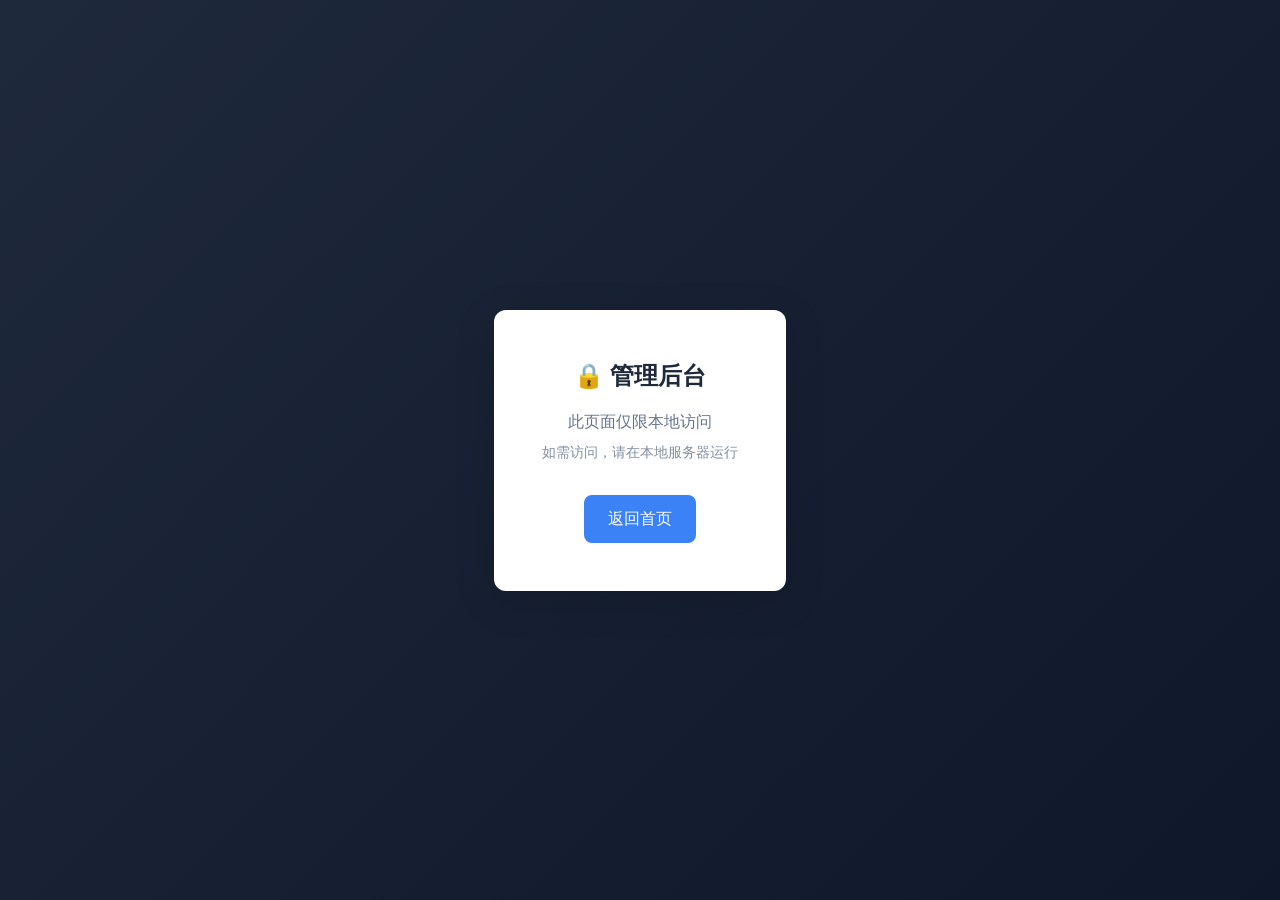
==== admin.html @ 5be5d45f "Initial commit: 影像展览站" ====
<!DOCTYPE html>
<html lang="zh-CN" data-theme="light">
<head>
    <meta charset="UTF-8">
    <meta name="viewport" content="width=device-width, initial-scale=1.0">
    <meta name="robots" content="noindex, nofollow">
    <title>管理后台 | 摄影作品展示</title>
    <link rel="stylesheet" href="css/admin.css">
</head>
<body>
    <!-- 访问控制遮罩 -->
    <div class="access-control" id="access-control">
        <div class="access-modal">
            <h2>🔒 管理后台</h2>
            <p>此页面仅限本地访问</p>
            <p class="access-hint">如需访问，请在本地服务器运行</p>
            <a href="index.html" class="back-link">返回首页</a>
        </div>
    </div>

    <!-- 主应用 -->
    <div class="admin-app" id="admin-app" hidden>
        <!-- 侧边栏 -->
        <aside class="sidebar">
            <div class="sidebar-header">
                <h1 class="sidebar-title">⚙️ 管理后台</h1>
            </div>
            <nav class="sidebar-nav">
                <a href="#home-config" class="nav-item active" data-section="home-config">
                    <span class="nav-icon">🏠</span>
                    <span class="nav-text">首页配置</span>
                </a>
                <a href="#theme-config" class="nav-item" data-section="theme-config">
                    <span class="nav-icon">🎨</span>
                    <span class="nav-text">主题配置</span>
                </a>
                <a href="#photos-manage" class="nav-item" data-section="photos-manage">
                    <span class="nav-icon">📷</span>
                    <span class="nav-text">作品管理</span>
                </a>
                <a href="#import-export" class="nav-item" data-section="import-export">
                    <span class="nav-icon">📦</span>
                    <span class="nav-text">导入导出</span>
                </a>
            </nav>
            <div class="sidebar-footer">
                <a href="index.html" class="view-site-link" target="_blank">
                    <span>🌐</span> 查看网站
                </a>
            </div>
        </aside>

        <!-- 主内容区 -->
        <main class="main-content">
            <!-- 顶部工具栏 -->
            <header class="content-header">
                <h2 class="content-title" id="section-title">首页配置</h2>
                <div class="header-actions">
                    <button class="btn btn-secondary" id="btn-reset">重置</button>
                    <button class="btn btn-primary" id="btn-save">保存配置</button>
                </div>
            </header>

            <!-- 内容区域 -->
            <div class="content-body">
                <!-- 首页配置 -->
                <section class="config-section" id="home-config">
                    <div class="config-card">
                        <h3 class="card-title">网站标题</h3>
                        <div class="form-group">
                            <label for="hero-title-line1">标题第一行</label>
                            <input type="text" id="hero-title-line1" class="form-input" placeholder="光影之间">
                        </div>
                        <div class="form-group">
                            <label for="hero-title-line2">标题第二行</label>
                            <input type="text" id="hero-title-line2" class="form-input" placeholder="定格美好">
                        </div>
                    </div>

                    <div class="config-card">
                        <h3 class="card-title">副标题与描述</h3>
                        <div class="form-group">
                            <label for="hero-subtitle">副标题</label>
                            <input type="text" id="hero-subtitle" class="form-input" placeholder="用镜头记录世界的每一个精彩瞬间">
                        </div>
                        <div class="form-group">
                            <label for="hero-description">描述文字</label>
                            <textarea id="hero-description" class="form-textarea" rows="3" placeholder="专注于人像、风光、纪实与黑白摄影..."></textarea>
                        </div>
                    </div>

                    <div class="config-card">
                        <h3 class="card-title">按钮配置</h3>
                        <div class="form-row">
                            <div class="form-group">
                                <label for="btn-primary-text">主按钮文本</label>
                                <input type="text" id="btn-primary-text" class="form-input" placeholder="浏览作品">
                            </div>
                            <div class="form-group">
                                <label for="btn-primary-link">主按钮链接</label>
                                <input type="text" id="btn-primary-link" class="form-input" placeholder="#portfolio">
                            </div>
                        </div>
                        <div class="form-row">
                            <div class="form-group">
                                <label for="btn-secondary-text">次按钮文本</label>
                                <input type="text" id="btn-secondary-text" class="form-input" placeholder="联系我">
                            </div>
                            <div class="form-group">
                                <label for="btn-secondary-link">次按钮链接</label>
                                <input type="text" id="btn-secondary-link" class="form-input" placeholder="#contact">
                            </div>
                        </div>
                    </div>

                    <div class="config-card">
                        <h3 class="card-title">品牌信息</h3>
                        <div class="form-group">
                            <label for="brand-name">品牌名称</label>
                            <input type="text" id="brand-name" class="form-input" placeholder="光影之间">
                        </div>
                        <div class="form-group">
                            <label for="footer-copyright">版权信息</label>
                            <input type="text" id="footer-copyright" class="form-input" placeholder="© 2024 光影之间. 保留所有权利.">
                        </div>
                    </div>
                </section>

                <!-- 主题配置 -->
                <section class="config-section" id="theme-config" hidden>
                    <div class="config-card">
                        <h3 class="card-title">主题色配置</h3>
                        <div class="form-row">
                            <div class="form-group">
                                <label for="color-accent">主题色</label>
                                <div class="color-input-wrapper">
                                    <input type="color" id="color-accent" class="color-input" value="#667eea">
                                    <input type="text" id="color-accent-text" class="form-input" value="#667eea">
                                </div>
                            </div>
                            <div class="form-group">
                                <label for="color-accent-hover">悬停色</label>
                                <div class="color-input-wrapper">
                                    <input type="color" id="color-accent-hover" class="color-input" value="#5a67d8">
                                    <input type="text" id="color-accent-hover-text" class="form-input" value="#5a67d8">
                                </div>
                            </div>
                        </div>
                    </div>

                    <div class="config-card">
                        <h3 class="card-title">首屏背景</h3>
                        <div class="form-group">
                            <label>背景类型</label>
                            <div class="radio-group">
                                <label class="radio-item">
                                    <input type="radio" name="bg-type" value="gradient" checked>
                                    <span>渐变色</span>
                                </label>
                                <label class="radio-item">
                                    <input type="radio" name="bg-type" value="image">
                                    <span>图片</span>
                                </label>
                            </div>
                        </div>
                        <div class="gradient-config" id="gradient-config">
                            <div class="form-row">
                                <div class="form-group">
                                    <label for="gradient-start">起始色</label>
                                    <div class="color-input-wrapper">
                                        <input type="color" id="gradient-start" class="color-input" value="#667eea">
                                        <input type="text" id="gradient-start-text" class="form-input" value="#667eea">
                                    </div>
                                </div>
                                <div class="form-group">
                                    <label for="gradient-mid">中间色</label>
                                    <div class="color-input-wrapper">
                                        <input type="color" id="gradient-mid" class="color-input" value="#764ba2">
                                        <input type="text" id="gradient-mid-text" class="form-input" value="#764ba2">
                                    </div>
                                </div>
                                <div class="form-group">
                                    <label for="gradient-end">结束色</label>
                                    <div class="color-input-wrapper">
                                        <input type="color" id="gradient-end" class="color-input" value="#f093fb">
                                        <input type="text" id="gradient-end-text" class="form-input" value="#f093fb">
                                    </div>
                                </div>
                            </div>
                            <div class="gradient-preview" id="gradient-preview"></div>
                        </div>
                        <div class="image-config" id="image-config" hidden>
                            <div class="form-group">
                                <label for="bg-image-url">图片URL</label>
                                <input type="text" id="bg-image-url" class="form-input" placeholder="https://example.com/image.jpg">
                            </div>
                        </div>
                    </div>

                    <div class="config-card">
                        <h3 class="card-title">暗黑模式配置</h3>
                        <div class="form-row">
                            <div class="form-group">
                                <label for="dark-bg-primary">背景色</label>
                                <div class="color-input-wrapper">
                                    <input type="color" id="dark-bg-primary" class="color-input" value="#1a1a1a">
                                    <input type="text" id="dark-bg-primary-text" class="form-input" value="#1a1a1a">
                                </div>
                            </div>
                            <div class="form-group">
                                <label for="dark-text-primary">文字色</label>
                                <div class="color-input-wrapper">
                                    <input type="color" id="dark-text-primary" class="color-input" value="#f8f9fa">
                                    <input type="text" id="dark-text-primary-text" class="form-input" value="#f8f9fa">
                                </div>
                            </div>
                        </div>
                    </div>
                </section>

                <!-- 作品管理 -->
                <section class="config-section" id="photos-manage" hidden>
                    <div class="config-card">
                        <div class="card-header">
                            <h3 class="card-title">作品列表</h3>
                            <button class="btn btn-primary btn-sm" id="btn-add-photo">+ 添加作品</button>
                        </div>
                        <div class="photos-list" id="photos-list">
                            <!-- 作品列表将通过JS动态生成 -->
                        </div>
                    </div>
                </section>

                <!-- 导入导出 -->
                <section class="config-section" id="import-export" hidden>
                    <div class="config-card">
                        <h3 class="card-title">导出配置</h3>
                        <p class="card-desc">将当前配置导出为JSON文件，方便备份或迁移。</p>
                        <div class="btn-group">
                            <button class="btn btn-primary" id="btn-export-all">导出全部配置</button>
                            <button class="btn btn-secondary" id="btn-export-photos">仅导出作品数据</button>
                        </div>
                    </div>

                    <div class="config-card">
                        <h3 class="card-title">导入配置</h3>
                        <p class="card-desc">从JSON文件导入配置，将覆盖当前设置。</p>
                        <div class="file-upload-area" id="file-upload-area">
                            <input type="file" id="import-file" accept=".json" hidden>
                            <div class="upload-hint">
                                <span class="upload-icon">📁</span>
                                <p>点击或拖拽文件到此处</p>
                                <p class="upload-format">支持 .json 格式</p>
                            </div>
                        </div>
                    </div>

                    <div class="config-card">
                        <h3 class="card-title">重置配置</h3>
                        <p class="card-desc">重置所有配置到默认值，此操作不可撤销。</p>
                        <button class="btn btn-danger" id="btn-reset-all">重置所有配置</button>
                    </div>
                </section>
            </div>
        </main>

        <!-- 作品编辑模态框 -->
        <div class="modal" id="photo-modal" hidden>
            <div class="modal-backdrop"></div>
            <div class="modal-content">
                <div class="modal-header">
                    <h3 class="modal-title" id="modal-title">添加作品</h3>
                    <button class="modal-close" id="modal-close">&times;</button>
                </div>
                <div class="modal-body">
                    <form id="photo-form">
                        <input type="hidden" id="photo-id">
                        <div class="form-row">
                            <div class="form-group">
                                <label for="photo-title">作品标题 *</label>
                                <input type="text" id="photo-title" class="form-input" required>
                            </div>
                            <div class="form-group">
                                <label for="photo-category">分类 *</label>
                                <select id="photo-category" class="form-select" required>
                                    <option value="portrait">人像</option>
                                    <option value="landscape">风光</option>
                                    <option value="documentary">纪实</option>
                                    <option value="blackwhite">黑白</option>
                                </select>
                            </div>
                        </div>
                        <div class="form-row">
                            <div class="form-group">
                                <label for="photo-thumbnail">缩略图URL *</label>
                                <input type="text" id="photo-thumbnail" class="form-input" required>
                            </div>
                            <div class="form-group">
                                <label for="photo-fullimage">高清图URL *</label>
                                <input type="text" id="photo-fullimage" class="form-input" required>
                            </div>
                        </div>
                        <div class="form-group">
                            <label for="photo-description">作品描述</label>
                            <textarea id="photo-description" class="form-textarea" rows="2"></textarea>
                        </div>
                        <div class="form-row">
                            <div class="form-group">
                                <label for="photo-camera">相机</label>
                                <input type="text" id="photo-camera" class="form-input" placeholder="Sony A7R IV">
                            </div>
                            <div class="form-group">
                                <label for="photo-lens">镜头</label>
                                <input type="text" id="photo-lens" class="form-input" placeholder="85mm f/1.4 GM">
                            </div>
                        </div>
                        <div class="form-row">
                            <div class="form-group">
                                <label for="photo-aperture">光圈</label>
                                <input type="text" id="photo-aperture" class="form-input" placeholder="f/1.8">
                            </div>
                            <div class="form-group">
                                <label for="photo-shutter">快门</label>
                                <input type="text" id="photo-shutter" class="form-input" placeholder="1/250s">
                            </div>
                            <div class="form-group">
                                <label for="photo-iso">ISO</label>
                                <input type="text" id="photo-iso" class="form-input" placeholder="100">
                            </div>
                        </div>
                        <div class="form-row">
                            <div class="form-group">
                                <label for="photo-location">拍摄地点</label>
                                <input type="text" id="photo-location" class="form-input" placeholder="杭州西湖">
                            </div>
                            <div class="form-group">
                                <label for="photo-date">拍摄日期</label>
                                <input type="date" id="photo-date" class="form-input">
                            </div>
                        </div>
                    </form>
                </div>
                <div class="modal-footer">
                    <button class="btn btn-secondary" id="btn-modal-cancel">取消</button>
                    <button class="btn btn-primary" id="btn-modal-save">保存</button>
                </div>
            </div>
        </div>

        <!-- Toast 提示 -->
        <div class="toast-container" id="toast-container"></div>
    </div>

    <script src="js/admin.js"></script>
</body>
</html>
---- css/admin.css ----
/**
 * 管理后台样式表
 */

/* ============================================
   CSS 变量
   ============================================ */

:root {
    --admin-bg: #f5f7fa;
    --admin-sidebar-bg: #1e293b;
    --admin-sidebar-text: #94a3b8;
    --admin-sidebar-active: #ffffff;
    --admin-card-bg: #ffffff;
    --admin-text: #1e293b;
    --admin-text-secondary: #64748b;
    --admin-border: #e2e8f0;
    --admin-primary: #3b82f6;
    --admin-primary-hover: #2563eb;
    --admin-danger: #ef4444;
    --admin-danger-hover: #dc2626;
    --admin-success: #22c55e;
    --admin-shadow: 0 1px 3px rgba(0, 0, 0, 0.1);
    --admin-shadow-lg: 0 10px 40px rgba(0, 0, 0, 0.15);
    --admin-radius: 8px;
    --admin-radius-lg: 12px;
    --sidebar-width: 240px;
}

[data-theme="dark"] {
    --admin-bg: #0f172a;
    --admin-card-bg: #1e293b;
    --admin-text: #f1f5f9;
    --admin-text-secondary: #94a3b8;
    --admin-border: #334155;
}

/* ============================================
   基础重置
   ============================================ */

* {
    margin: 0;
    padding: 0;
    box-sizing: border-box;
}

html, body {
    height: 100%;
}

body {
    font-family: -apple-system, BlinkMacSystemFont, 'Segoe UI', Roboto, sans-serif;
    background-color: var(--admin-bg);
    color: var(--admin-text);
    line-height: 1.5;
}

/* ============================================
   访问控制
   ============================================ */

.access-control {
    position: fixed;
    top: 0;
    left: 0;
    right: 0;
    bottom: 0;
    background: linear-gradient(135deg, #1e293b 0%, #0f172a 100%);
    display: flex;
    align-items: center;
    justify-content: center;
    z-index: 9999;
}

.access-control[hidden] {
    display: none;
}

.access-modal {
    background: var(--admin-card-bg);
    padding: 3rem;
    border-radius: var(--admin-radius-lg);
    text-align: center;
    max-width: 400px;
    box-shadow: var(--admin-shadow-lg);
}

.access-modal h2 {
    font-size: 1.5rem;
    margin-bottom: 1rem;
}

.access-modal p {
    color: var(--admin-text-secondary);
    margin-bottom: 0.5rem;
}

.access-hint {
    font-size: 0.875rem;
    opacity: 0.8;
}

.back-link {
    display: inline-block;
    margin-top: 1.5rem;
    padding: 0.75rem 1.5rem;
    background: var(--admin-primary);
    color: white;
    text-decoration: none;
    border-radius: var(--admin-radius);
    transition: background 0.2s;
}

.back-link:hover {
    background: var(--admin-primary-hover);
}

/* ============================================
   主应用布局
   ============================================ */

.admin-app {
    display: flex;
    min-height: 100vh;
}

.admin-app[hidden] {
    display: none;
}

/* ============================================
   侧边栏
   ============================================ */

.sidebar {
    width: var(--sidebar-width);
    background: var(--admin-sidebar-bg);
    display: flex;
    flex-direction: column;
    position: fixed;
    top: 0;
    left: 0;
    bottom: 0;
    z-index: 100;
}

.sidebar-header {
    padding: 1.5rem;
    border-bottom: 1px solid rgba(255, 255, 255, 0.1);
}

.sidebar-title {
    font-size: 1.125rem;
    color: white;
    font-weight: 600;
}

.sidebar-nav {
    flex: 1;
    padding: 1rem 0;
}

.nav-item {
    display: flex;
    align-items: center;
    gap: 0.75rem;
    padding: 0.875rem 1.5rem;
    color: var(--admin-sidebar-text);
    text-decoration: none;
    transition: all 0.2s;
}

.nav-item:hover {
    background: rgba(255, 255, 255, 0.05);
    color: var(--admin-sidebar-active);
}

.nav-item.active {
    background: rgba(59, 130, 246, 0.2);
    color: var(--admin-sidebar-active);
    border-right: 3px solid var(--admin-primary);
}

.nav-icon {
    font-size: 1.25rem;
}

.nav-text {
    font-size: 0.9375rem;
}

.sidebar-footer {
    padding: 1rem 1.5rem;
    border-top: 1px solid rgba(255, 255, 255, 0.1);
}

.view-site-link {
    display: flex;
    align-items: center;
    gap: 0.5rem;
    color: var(--admin-sidebar-text);
    text-decoration: none;
    font-size: 0.875rem;
    transition: color 0.2s;
}

.view-site-link:hover {
    color: white;
}

/* ============================================
   主内容区
   ============================================ */

.main-content {
    flex: 1;
    margin-left: var(--sidebar-width);
    display: flex;
    flex-direction: column;
}

.content-header {
    background: var(--admin-card-bg);
    padding: 1rem 1.5rem;
    display: flex;
    align-items: center;
    justify-content: space-between;
    border-bottom: 1px solid var(--admin-border);
    position: sticky;
    top: 0;
    z-index: 50;
}

.content-title {
    font-size: 1.25rem;
    font-weight: 600;
}

.header-actions {
    display: flex;
    gap: 0.75rem;
}

.content-body {
    flex: 1;
    padding: 1.5rem;
    overflow-y: auto;
}

/* ============================================
   配置卡片
   ============================================ */

.config-section {
    max-width: 900px;
}

.config-section[hidden] {
    display: none;
}

.config-card {
    background: var(--admin-card-bg);
    border-radius: var(--admin-radius-lg);
    padding: 1.5rem;
    margin-bottom: 1.5rem;
    box-shadow: var(--admin-shadow);
}

.card-title {
    font-size: 1rem;
    font-weight: 600;
    margin-bottom: 1rem;
    padding-bottom: 0.75rem;
    border-bottom: 1px solid var(--admin-border);
}

.card-desc {
    color: var(--admin-text-secondary);
    font-size: 0.875rem;
    margin-bottom: 1rem;
}

.card-header {
    display: flex;
    align-items: center;
    justify-content: space-between;
    margin-bottom: 1rem;
    padding-bottom: 0.75rem;
    border-bottom: 1px solid var(--admin-border);
}

/* ============================================
   表单元素
   ============================================ */

.form-group {
    margin-bottom: 1rem;
}

.form-group:last-child {
    margin-bottom: 0;
}

.form-group label {
    display: block;
    font-size: 0.875rem;
    font-weight: 500;
    margin-bottom: 0.5rem;
    color: var(--admin-text);
}

.form-row {
    display: grid;
    grid-template-columns: repeat(auto-fit, minmax(200px, 1fr));
    gap: 1rem;
}

.form-input,
.form-textarea,
.form-select {
    width: 100%;
    padding: 0.625rem 0.875rem;
    font-size: 0.9375rem;
    border: 1px solid var(--admin-border);
    border-radius: var(--admin-radius);
    background: var(--admin-bg);
    color: var(--admin-text);
    transition: border-color 0.2s, box-shadow 0.2s;
}

.form-input:focus,
.form-textarea:focus,
.form-select:focus {
    outline: none;
    border-color: var(--admin-primary);
    box-shadow: 0 0 0 3px rgba(59, 130, 246, 0.1);
}

.form-textarea {
    resize: vertical;
    min-height: 80px;
}

/* 颜色输入 */
.color-input-wrapper {
    display: flex;
    gap: 0.5rem;
    align-items: center;
}

.color-input {
    width: 50px;
    height: 38px;
    padding: 2px;
    border: 1px solid var(--admin-border);
    border-radius: var(--admin-radius);
    cursor: pointer;
}

.color-input-wrapper .form-input {
    flex: 1;
}

/* 单选按钮组 */
.radio-group {
    display: flex;
    gap: 1.5rem;
}

.radio-item {
    display: flex;
    align-items: center;
    gap: 0.5rem;
    cursor: pointer;
}

.radio-item input[type="radio"] {
    width: 16px;
    height: 16px;
    cursor: pointer;
}

/* 渐变预览 */
.gradient-preview {
    height: 80px;
    border-radius: var(--admin-radius);
    margin-top: 1rem;
    border: 1px solid var(--admin-border);
}

/* ============================================
   按钮
   ============================================ */

.btn {
    display: inline-flex;
    align-items: center;
    justify-content: center;
    padding: 0.625rem 1.25rem;
    font-size: 0.9375rem;
    font-weight: 500;
    border-radius: var(--admin-radius);
    cursor: pointer;
    transition: all 0.2s;
    border: none;
}

.btn-primary {
    background: var(--admin-primary);
    color: white;
}

.btn-primary:hover {
    background: var(--admin-primary-hover);
}

.btn-secondary {
    background: var(--admin-bg);
    color: var(--admin-text);
    border: 1px solid var(--admin-border);
}

.btn-secondary:hover {
    background: var(--admin-border);
}

.btn-danger {
    background: var(--admin-danger);
    color: white;
}

.btn-danger:hover {
    background: var(--admin-danger-hover);
}

.btn-sm {
    padding: 0.5rem 1rem;
    font-size: 0.875rem;
}

.btn-group {
    display: flex;
    gap: 0.75rem;
    flex-wrap: wrap;
}

/* ============================================
   作品列表
   ============================================ */

.photos-list {
    display: grid;
    gap: 1rem;
}

.photo-item {
    display: flex;
    align-items: center;
    gap: 1rem;
    padding: 1rem;
    background: var(--admin-bg);
    border-radius: var(--admin-radius);
    border: 1px solid var(--admin-border);
}

.photo-thumb {
    width: 80px;
    height: 60px;
    border-radius: 4px;
    object-fit: cover;
    background: var(--admin-border);
}

.photo-info {
    flex: 1;
}

.photo-title-text {
    font-weight: 500;
    margin-bottom: 0.25rem;
}

.photo-meta {
    font-size: 0.8125rem;
    color: var(--admin-text-secondary);
}

.photo-actions {
    display: flex;
    gap: 0.5rem;
}

.photo-actions .btn {
    padding: 0.375rem 0.75rem;
    font-size: 0.8125rem;
}

/* ============================================
   文件上传
   ============================================ */

.file-upload-area {
    border: 2px dashed var(--admin-border);
    border-radius: var(--admin-radius-lg);
    padding: 2rem;
    text-align: center;
    cursor: pointer;
    transition: all 0.2s;
}

.file-upload-area:hover {
    border-color: var(--admin-primary);
    background: rgba(59, 130, 246, 0.05);
}

.upload-icon {
    font-size: 2.5rem;
    display: block;
    margin-bottom: 0.5rem;
}

.upload-hint p {
    color: var(--admin-text-secondary);
    margin-bottom: 0.25rem;
}

.upload-format {
    font-size: 0.8125rem;
    opacity: 0.8;
}

/* ============================================
   模态框
   ============================================ */

.modal {
    position: fixed;
    top: 0;
    left: 0;
    right: 0;
    bottom: 0;
    z-index: 1000;
    display: flex;
    align-items: center;
    justify-content: center;
}

.modal[hidden] {
    display: none;
}

.modal-backdrop {
    position: absolute;
    top: 0;
    left: 0;
    right: 0;
    bottom: 0;
    background: rgba(0, 0, 0, 0.5);
}

.modal-content {
    position: relative;
    background: var(--admin-card-bg);
    border-radius: var(--admin-radius-lg);
    width: 90%;
    max-width: 600px;
    max-height: 90vh;
    overflow-y: auto;
    box-shadow: var(--admin-shadow-lg);
}

.modal-header {
    display: flex;
    align-items: center;
    justify-content: space-between;
    padding: 1rem 1.5rem;
    border-bottom: 1px solid var(--admin-border);
}

.modal-title {
    font-size: 1.125rem;
    font-weight: 600;
}

.modal-close {
    width: 32px;
    height: 32px;
    display: flex;
    align-items: center;
    justify-content: center;
    font-size: 1.5rem;
    color: var(--admin-text-secondary);
    background: none;
    border: none;
    cursor: pointer;
    border-radius: 4px;
}

.modal-close:hover {
    background: var(--admin-bg);
}

.modal-body {
    padding: 1.5rem;
}

.modal-footer {
    display: flex;
    justify-content: flex-end;
    gap: 0.75rem;
    padding: 1rem 1.5rem;
    border-top: 1px solid var(--admin-border);
}

/* ============================================
   Toast 提示
   ============================================ */

.toast-container {
    position: fixed;
    bottom: 1.5rem;
    right: 1.5rem;
    z-index: 2000;
    display: flex;
    flex-direction: column;
    gap: 0.5rem;
}

.toast {
    padding: 0.875rem 1.25rem;
    background: var(--admin-card-bg);
    border-radius: var(--admin-radius);
    box-shadow: var(--admin-shadow-lg);
    display: flex;
    align-items: center;
    gap: 0.75rem;
    animation: slideIn 0.3s ease;
    border-left: 4px solid var(--admin-primary);
}

.toast.success {
    border-left-color: var(--admin-success);
}

.toast.error {
    border-left-color: var(--admin-danger);
}

@keyframes slideIn {
    from {
        transform: translateX(100%);
        opacity: 0;
    }
    to {
        transform: translateX(0);
        opacity: 1;
    }
}

/* ============================================
   响应式
   ============================================ */

@media screen and (max-width: 768px) {
    .sidebar {
        width: 60px;
    }
    
    .sidebar-title,
    .nav-text,
    .view-site-link span:last-child {
        display: none;
    }
    
    .nav-item {
        justify-content: center;
        padding: 1rem;
    }
    
    .main-content {
        margin-left: 60px;
    }
    
    .form-row {
        grid-template-columns: 1fr;
    }
    
    .photo-item {
        flex-direction: column;
        align-items: flex-start;
    }
    
    .photo-actions {
        width: 100%;
        justify-content: flex-end;
    }
}
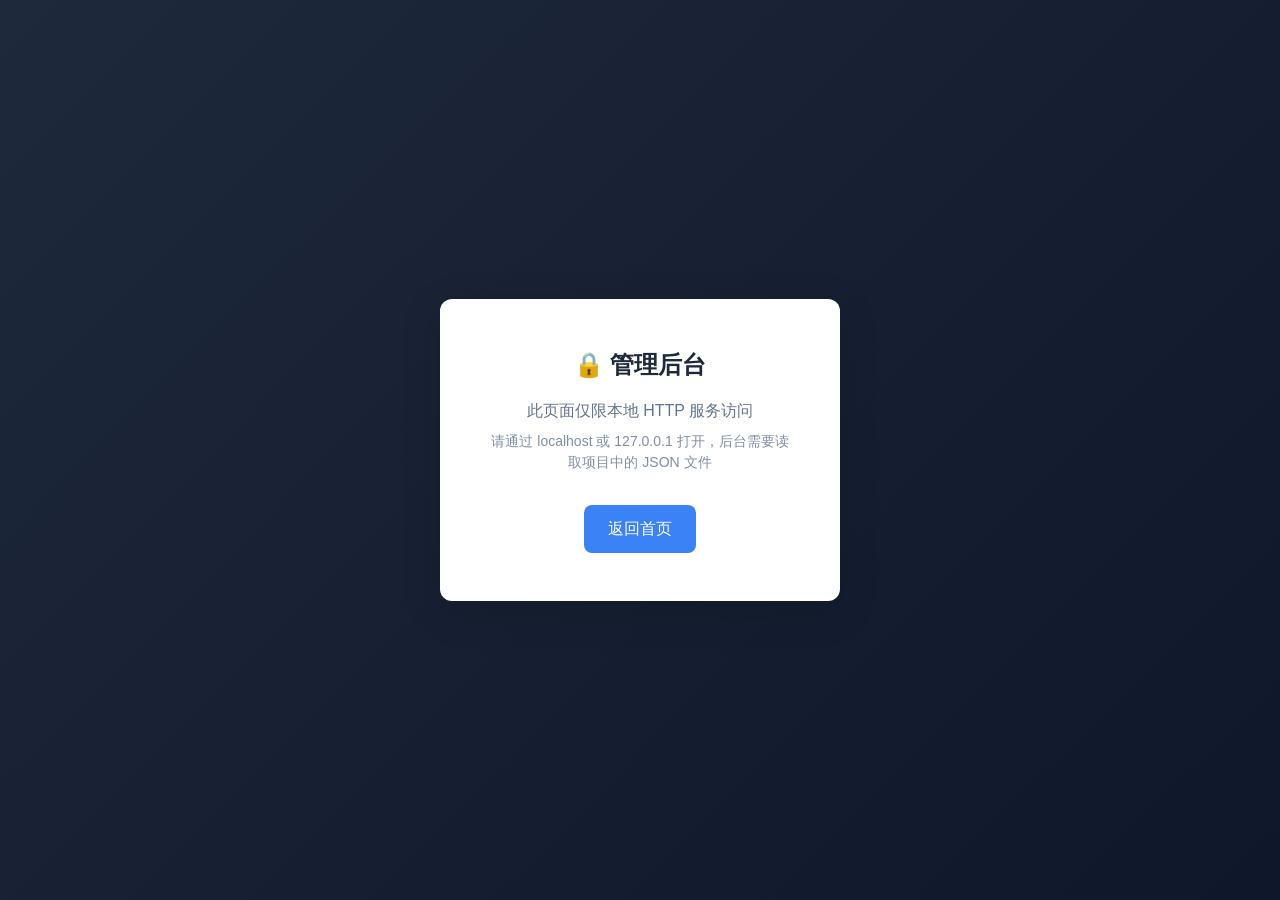
==== commit aa37e8e1: "Generate app summary PDF" ====
--- a/admin.html
+++ b/admin.html
@@ -12,8 +12,8 @@
     <div class="access-control" id="access-control">
         <div class="access-modal">
             <h2>🔒 管理后台</h2>
-            <p>此页面仅限本地访问</p>
-            <p class="access-hint">如需访问，请在本地服务器运行</p>
+            <p>此页面仅限本地 HTTP 服务访问</p>
+            <p class="access-hint">请通过 localhost 或 127.0.0.1 打开，后台需要读取项目中的 JSON 文件</p>
             <a href="index.html" class="back-link">返回首页</a>
         </div>
     </div>
@@ -56,8 +56,8 @@
             <header class="content-header">
                 <h2 class="content-title" id="section-title">首页配置</h2>
                 <div class="header-actions">
-                    <button class="btn btn-secondary" id="btn-reset">重置</button>
-                    <button class="btn btn-primary" id="btn-save">保存配置</button>
+                    <button class="btn btn-secondary" id="btn-reset">恢复文件内容</button>
+                    <button class="btn btn-primary" id="btn-save">保存当前编辑</button>
                 </div>
             </header>
 
@@ -121,7 +121,7 @@
                         </div>
                         <div class="form-group">
                             <label for="footer-copyright">版权信息</label>
-                            <input type="text" id="footer-copyright" class="form-input" placeholder="© 2024 光影之间. 保留所有权利.">
+                            <input type="text" id="footer-copyright" class="form-input" placeholder="© 2026 光影之间. 保留所有权利.">
                         </div>
                     </div>
                 </section>
@@ -223,8 +223,12 @@
                     <div class="config-card">
                         <div class="card-header">
                             <h3 class="card-title">作品列表</h3>
-                            <button class="btn btn-primary btn-sm" id="btn-add-photo">+ 添加作品</button>
-                        </div>
+                            <div class="btn-group">
+                                <button class="btn btn-secondary btn-sm" id="btn-reload-photos">从 JSON 重新读取</button>
+                                <button class="btn btn-primary btn-sm" id="btn-add-photo">+ 添加作品</button>
+                            </div>
+                        </div>
+                        <p class="card-desc">列表基于项目中的 <code>data/photos.json</code> 初始化。替换该文件后，可点击“从 JSON 重新读取”刷新后台列表。</p>
                         <div class="photos-list" id="photos-list">
                             <!-- 作品列表将通过JS动态生成 -->
                         </div>
@@ -234,17 +238,18 @@
                 <!-- 导入导出 -->
                 <section class="config-section" id="import-export" hidden>
                     <div class="config-card">
-                        <h3 class="card-title">导出配置</h3>
-                        <p class="card-desc">将当前配置导出为JSON文件，方便备份或迁移。</p>
+                        <h3 class="card-title">导出项目文件</h3>
+                        <p class="card-desc">导出可直接替换到项目 data 目录下的 JSON 文件。替换后刷新 index.html，即可同步最新首页配置和作品集。</p>
                         <div class="btn-group">
-                            <button class="btn btn-primary" id="btn-export-all">导出全部配置</button>
-                            <button class="btn btn-secondary" id="btn-export-photos">仅导出作品数据</button>
+                            <button class="btn btn-primary" id="btn-export-all">导出 config + photos</button>
+                            <button class="btn btn-secondary" id="btn-export-config">仅导出 config.json</button>
+                            <button class="btn btn-secondary" id="btn-export-photos">仅导出 photos.json</button>
                         </div>
                     </div>
 
                     <div class="config-card">
                         <h3 class="card-title">导入配置</h3>
-                        <p class="card-desc">从JSON文件导入配置，将覆盖当前设置。</p>
+                        <p class="card-desc">支持导入 data/config.json、data/photos.json，或包含二者的备份 JSON。导入后会覆盖后台当前编辑内容。</p>
                         <div class="file-upload-area" id="file-upload-area">
                             <input type="file" id="import-file" accept=".json" hidden>
                             <div class="upload-hint">
@@ -292,13 +297,27 @@
                         </div>
                         <div class="form-row">
                             <div class="form-group">
-                                <label for="photo-thumbnail">缩略图URL *</label>
+                                <label for="photo-thumbnail">缩略图路径 *</label>
                                 <input type="text" id="photo-thumbnail" class="form-input" required>
                             </div>
                             <div class="form-group">
-                                <label for="photo-fullimage">高清图URL *</label>
+                                <label for="photo-fullimage">高清图路径 *</label>
                                 <input type="text" id="photo-fullimage" class="form-input" required>
                             </div>
+                        </div>
+                        <div class="form-row">
+                            <div class="form-group">
+                                <label for="photo-webp-thumbnail">WebP 缩略图路径</label>
+                                <input type="text" id="photo-webp-thumbnail" class="form-input" placeholder="images/webp/thumbs/photo-01.webp">
+                            </div>
+                            <div class="form-group">
+                                <label for="photo-webp-full">WebP 高清图路径</label>
+                                <input type="text" id="photo-webp-full" class="form-input" placeholder="images/webp/full/photo-01.webp">
+                            </div>
+                        </div>
+                        <div class="form-group">
+                            <label for="photo-blur-thumbnail">模糊缩略图路径</label>
+                            <input type="text" id="photo-blur-thumbnail" class="form-input" placeholder="images/blur/photo-01-blur.jpg">
                         </div>
                         <div class="form-group">
                             <label for="photo-description">作品描述</label>
